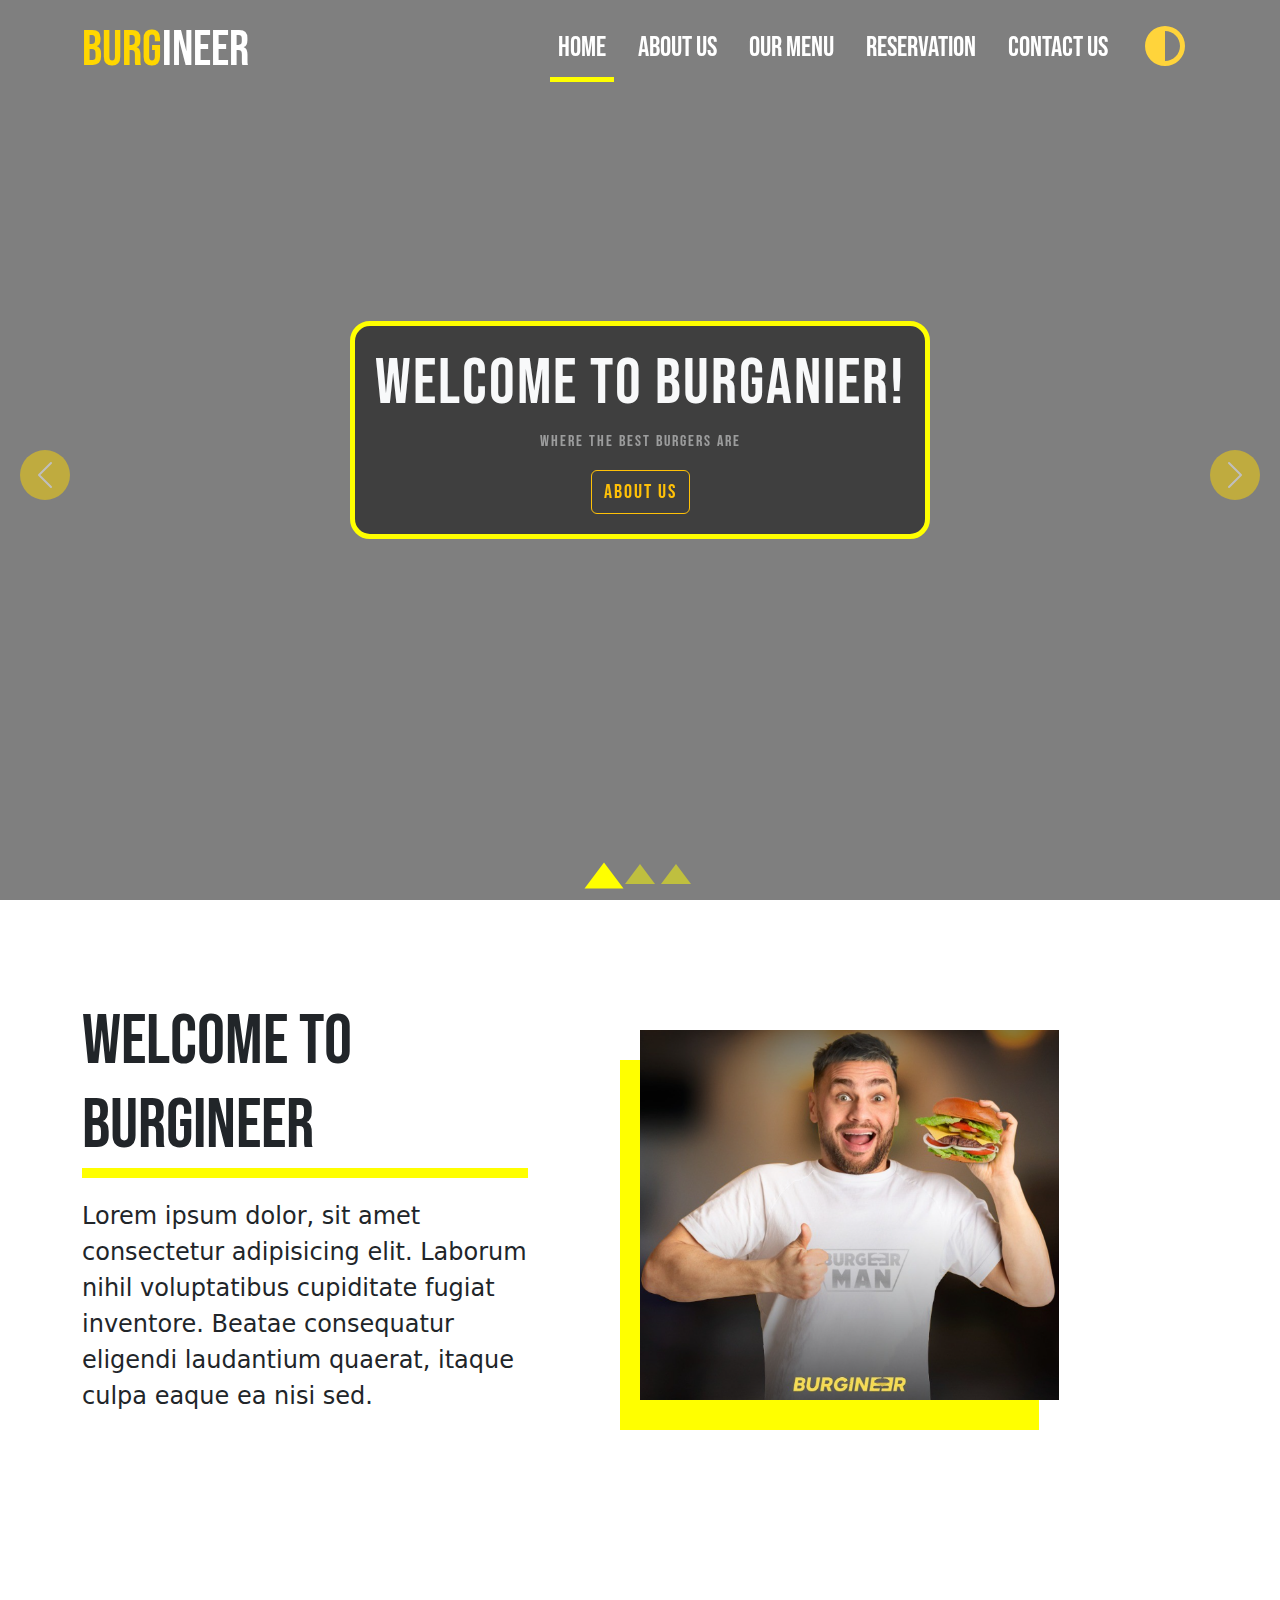
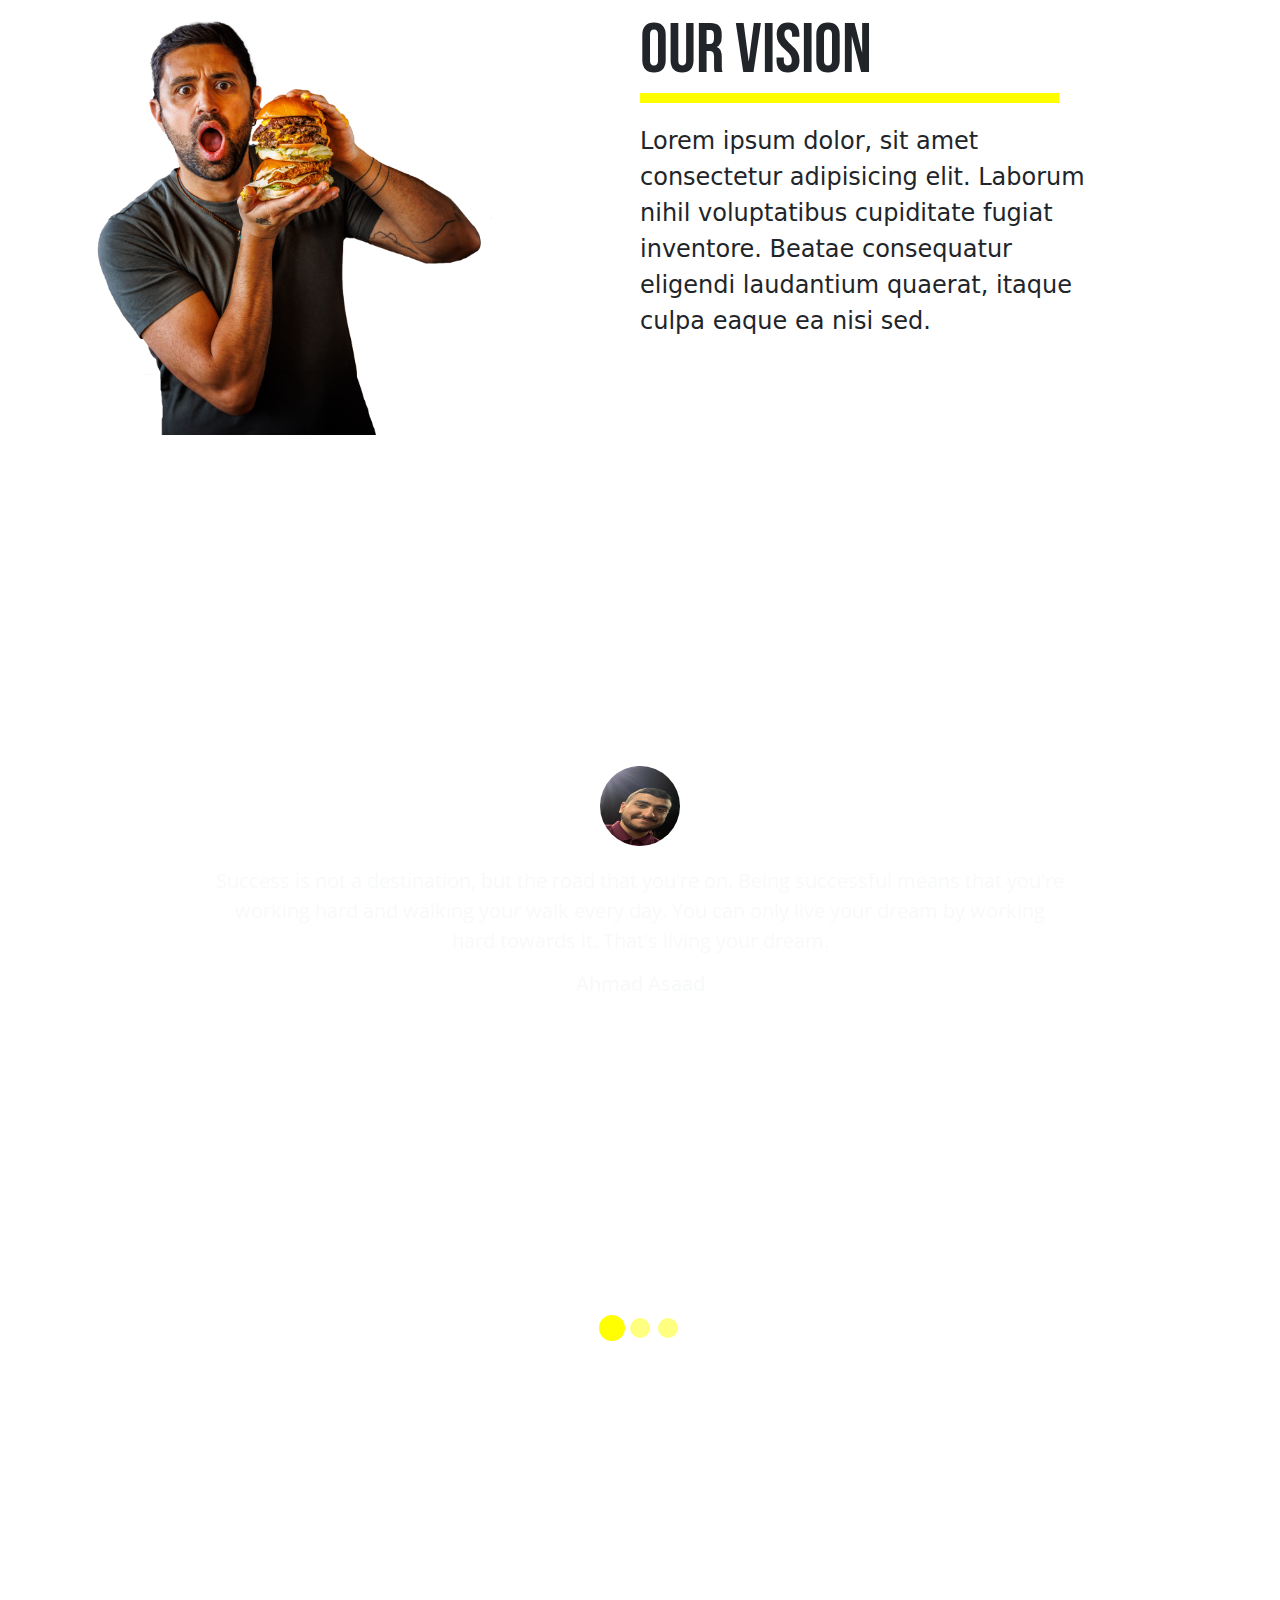
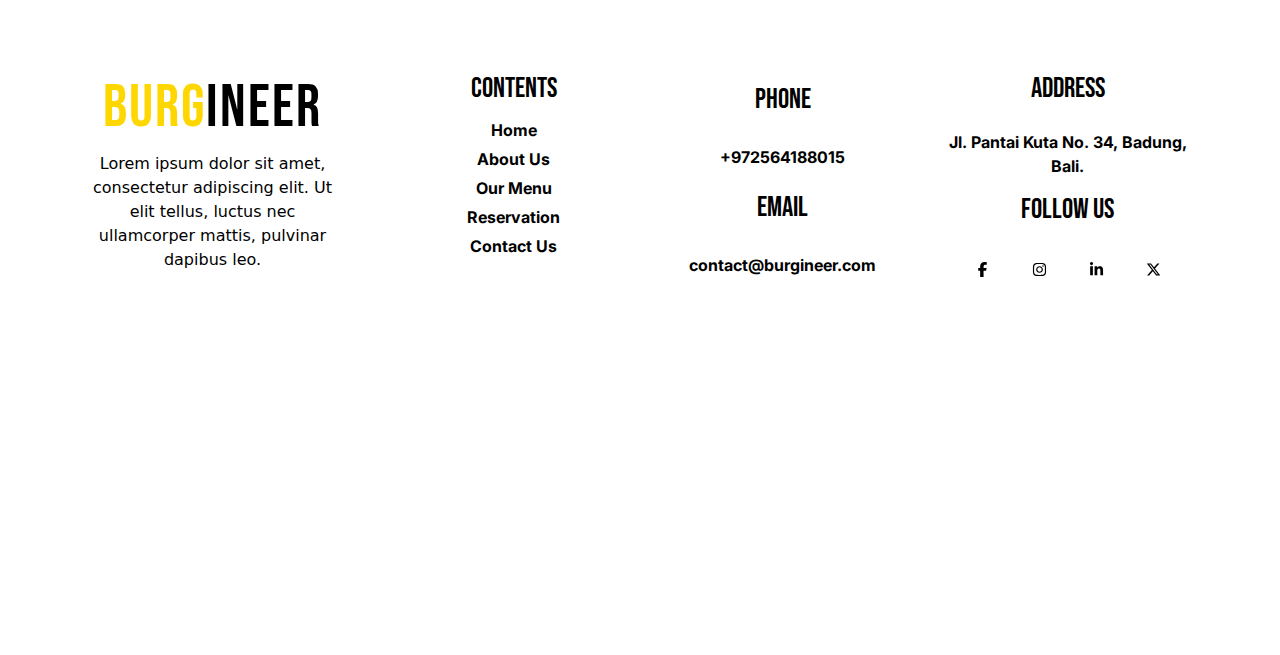
==== index.html @ ef50ca82 "first night mode" ====
<!DOCTYPE html>
<html lang="en" data-bs-theme="light">
  <head>
    <meta charset="utf-8" />
    <meta name="viewport" content="width=device-width, initial-scale=1" />
    <title>Burgineer</title>
    <link
      href="https://cdn.jsdelivr.net/npm/bootstrap@5.3.3/dist/css/bootstrap.min.css"
      rel="stylesheet"
      integrity="sha384-QWTKZyjpPEjISv5WaRU9OFeRpok6YctnYmDr5pNlyT2bRjXh0JMhjY6hW+ALEwIH"
      crossorigin="anonymous"
    />
    <link rel="stylesheet" href="./assets/css/main.css" />
    <link rel="icon" href="./assets/HeaderImgs/logo.jpg" />
  </head>
  <body >
    <header>
      <nav class="navbar light-mode  navbar-expand-lg fixed-top">
        <div class="container">
          <a class="navbar-brand" href="#"><span class="span">burg</span>ineer</a>
          <button
            class="navbar-toggler"
            type="button"
            data-bs-toggle="collapse"
            data-bs-target="#navbarSupportedContent"
            aria-controls="navbarSupportedContent"
            aria-expanded="false"
            aria-label="Toggle navigation"
          >
            <svg
              xmlns="http://www.w3.org/2000/svg"
              viewBox="0 0 448 512"
              class="xx"
            >
              <!--!Font Awesome Free 6.6.0 by @fontawesome - https://fontawesome.com License - https://fontawesome.com/license/free Copyright 2024 Fonticons, Inc.-->
              <path
                fill="#ffd700"
                d="M0 96C0 78.3 14.3 64 32 64l384 0c17.7 0 32 14.3 32 32s-14.3 32-32 32L32 128C14.3 128 0 113.7 0 96zM0 256c0-17.7 14.3-32 32-32l384 0c17.7 0 32 14.3 32 32s-14.3 32-32 32L32 288c-17.7 0-32-14.3-32-32zM448 416c0 17.7-14.3 32-32 32L32 448c-17.7 0-32-14.3-32-32s14.3-32 32-32l384 0c17.7 0 32 14.3 32 32z"
              />
            </svg>
          </button>
          <div class="collapse navbar-collapse" id="navbarSupportedContent">
            <ul class="navbar-nav ms-auto fs-3 mb-2 mb-lg-0 gap-3">
              <li class="nav-item">
                <a class="nav-link one active" aria-current="page" href="./index.html"
                  >Home</a
                >
              </li>
              <li class="nav-item">
                <a class="nav-link tow" href="#">About Us</a>
              </li>
              <li class="nav-item">
                <a class="nav-link three" href="./menu.html">Our Menu</a>
              </li>
              <li class="nav-item">
                <a class="nav-link for" href="./reservation.html">Reservation</a>
              </li>
              <li class="nav-item">
                <a class="nav-link five" href="./contact.html">Contact Us</a>
              </li>
              <li class="nav-item">
                  
                <button id="theme-toggle-btn" class="btn" >

                  <svg class="modes"  xmlns="http://www.w3.org/2000/svg" viewBox="0 0 512 512"><!--!Font Awesome Free 6.6.0 by @fontawesome - https://fontawesome.com License - https://fontawesome.com/license/free Copyright 2024 Fonticons, Inc.--><path fill="#FFD43B" d="M448 256c0-106-86-192-192-192l0 384c106 0 192-86 192-192zM0 256a256 256 0 1 1 512 0A256 256 0 1 1 0 256z"/></svg>                 
                 </button>              
           
            </li>
            </ul>
          </div>
        </div>
      </nav>
      <div id="carouselExampleCaptions" class="carousel slide vh-100">
        <div class="carousel-indicators">
          <button
            type="button"
            data-bs-target="#carouselExampleCaptions"
            data-bs-slide-to="0"
            class="active"
            aria-current="true"
            aria-label="Slide 1"
          ></button>
          <button
            type="button"
            data-bs-target="#carouselExampleCaptions"
            data-bs-slide-to="1"
            aria-label="Slide 2"
          ></button>
          <button
            type="button"
            data-bs-target="#carouselExampleCaptions"
            data-bs-slide-to="2"
            aria-label="Slide 3"
          ></button>
        </div>
        <div class="carousel-inner h-100 text-white">
          <div
            class="carousel-item active h-100"
            style="
              background-image: linear-gradient(
                  rgba(0, 0, 0, 0.5),
                  rgba(0, 0, 0, 0.5)
                ),
                url('./assets/HeaderImgs/1353005.png');
              background-size: cover;
              background-position: center;
            "
          >
            <div
              class="carousel-caption h-100 d-flex justify-content-center align-items-center"
            >
              <div class="carousel-box text-light">
                <h1>Welcome to Burganier!</h1>
                <p>where the best burgers are</p>
                <button class="btn btn-outline-warning text-capitalize">
                  about us
                </button>
              </div>
            </div>
          </div>
          <div
            class="carousel-item h-100"
            style="
              background-image: linear-gradient(
                  rgba(0, 0, 0, 0.5),
                  rgba(0, 0, 0, 0.5)
                ),
                url('./assets/HeaderImgs/pexels-anush-1431305.jpg');
              background-size: cover;
            "
          >
            <div
              class="carousel-caption h-100 d-flex justify-content-center align-items-center"
            >
              <div class="carousel-box">
                <h1>Welcome to Burganier!</h1>
                <p>where the best burgers are</p>
                <button class="btn btn-outline-warning text-capitalize">
                  about us
                </button>
              </div>
            </div>
          </div>
          <div
            class="carousel-item h-100"
            style="
              background-image: linear-gradient(
                  rgba(0, 0, 0, 0.5),
                  rgba(0, 0, 0, 0.5)
                ),
                url('./assets/HeaderImgs/1289326.jpg');
              background-size: cover;
            "
          >
            <div
              class="carousel-caption h-100 d-flex flex-column justify-content-center align-items-center"
            >
              <div class="carousel-box">
                <h1>Welcome to Burganier!</h1>
                <p>where the best burgers are</p>
                <button class="btn btn-outline-warning text-capitalize">
                  about us
                </button>
              </div>
            </div>
          </div>
        </div>
        <button
          class="carousel-control-prev"
          type="button"
          data-bs-target="#carouselExampleCaptions"
          data-bs-slide="prev"
        >
          <span class="carousel-control-prev-icon" aria-hidden="true"></span>
          <span class="visually-hidden">Previous</span>
        </button>
        <button
          class="carousel-control-next"
          type="button"
          data-bs-target="#carouselExampleCaptions"
          data-bs-slide="next"
        >
          <span class="carousel-control-next-icon" aria-hidden="true"></span>
          <span class="visually-hidden">Next</span>
        </button>
      </div>
    </header>
    <main>
      <section class="about-us">
        <div
          class="xyz container d-flex justify-content-center align-items-center h-100"
        >
          <div class="welcoming w-50">
            <h2 class="address">Welcome to Burgineer</h2>
            <p>
              Lorem ipsum dolor, sit amet consectetur adipisicing elit. Laborum
              nihil voluptatibus cupiditate fugiat inventore. Beatae consequatur
              eligendi laudantium quaerat, itaque culpa eaque ea nisi sed.
            </p>
          </div>
          <div class="burgerguy w-50">
            <img
              src="./assets/aboutimgs/burgerguy.png"
              alt=""
              class="burgerguyimg w-75"
            />
          </div>
        </div>
      </section>
      <section class="about-us">
        <div
          class="zyx container d-flex justify-content-center align-items-center h-100"
        >
          <div class="burgerguy w-50">
            <img
              src="./assets/aboutimgs/twoburgerguy.png"
              alt=""
              class="burgerguyimgtwo w-75"
            />
          </div>
          <div class="welcoming w-50">
            <h2 class="address w-75">Our Vision</h2>
            <p>
              Lorem ipsum dolor, sit amet consectetur adipisicing elit. Laborum
              nihil voluptatibus cupiditate fugiat inventore. Beatae consequatur
              eligendi laudantium quaerat, itaque culpa eaque ea nisi sed.
            </p>
          </div>
        </div>
      </section>

      <section
        class="testimonial"
        style="
          background-image: linear-gradient(
              rgba(0, 0, 0, 0.5),
              rgba(0, 0, 0, 0.5)
            ),
            url('./assets/testomonial-proimgs/best-burger-in-chicago-firefly.jpg.png');
        "
      >
        <div
          id="carouselExampleAutoplaying"
          class="carousel slide vh-100"
          data-bs-ride="carousel"
        >
          <div class="carousel-indicators">
            <button
              type="button"
              data-bs-target="#carouselExampleAutoplaying"
              data-bs-slide-to="0"
              class="active"
              aria-current="true"
              aria-label="Slide 1"
            ></button>
            <button
              type="button"
              data-bs-target="#carouselExampleAutoplaying"
              data-bs-slide-to="1"
              aria-label="Slide 2"
            ></button>
            <button
              type="button"
              data-bs-target="#carouselExampleAutoplaying"
              data-bs-slide-to="2"
              aria-label="Slide 3"
            ></button>
          </div>
          <div class="carousel-inner  h-100">
            <div class="carousel-item active h-100">
              <div
                class="carousel-caption d-flex h-100 justify-content-center align-items-center"
              >
                <div class="carousel-box w-100 text-light" style="padding: 20px">
                  <img
                    src="./assets/testomonial-proimgs/WhatsApp Image 2024-08-06 at 20.53.54_ed6c21c8.jpg"
                    alt=""
                  />
                  <p>
                    Success is not a destination, but the road that you're on.
                    Being successful means that you're working hard and walking
                    your walk every day. You can only live your dream by working
                    hard towards it. That's living your dream.
                  </p>
                  <h5>Ahmad Asaad</h5>
                </div>
              </div>
            </div>

            <div class="carousel-item h-100">
              <div
                class="carousel-caption h-100 d-flex justify-content-center align-items-center"
              >
                <div class="carousel-box w-100 text-light" style="padding: 20px">
                  <img
                    src="./assets/testomonial-proimgs/WhatsApp Image 2024-08-06 at 20.54.21_9385b75d.jpg"
                    alt=""
                  />
                  <p>
                    The essential elements of giving are power and love activity
                    and affection and the consciousness of the race testifies
                    that in the high and appropriate exercise of these is a
                    blessedness greater than any other.
                  </p>
                  <h5>Mohammed Amro</h5>
                </div>
              </div>
            </div>

            <div class="carousel-item h-100">
              <div
                class="carousel-caption h-100 d-flex justify-content-center align-items-center"
              >
                <div class="carousel-box w-100 text-light" style="padding: 20px">
                  <img src="./assets/testomonial-proimgs/person3.jpg" alt="" />
                  <p>
                    Desire is the key to motivation, but it's determination and
                    commitment to an unrelenting pursuit of your goal a
                    commitment to excellence that will enable you to attain the
                    success you seek.
                  </p>
                  <h5>Amro Shlabi</h5>
                </div>
              </div>
            </div>
          </div>
        </div>
      </section>
    </main>
    <footer class="light-mode">
      <div class="container text-center">
        
        <div class="one row justify-content-between">
        <div class="logo col-lg-3 col-md-6 col-sm-12"><h1 class="burgineer"><span>Burg</span>ineer</h1>
        <p>Lorem ipsum dolor sit amet, consectetur adipiscing elit. Ut elit tellus, luctus nec ullamcorper mattis, pulvinar dapibus leo.</p></div>
        <div class="cheack-on  col-lg-3 col-md-6 col-sm-4  ">
                <ul class="d-flex flex-column gap-1">
                  <li>
          <h3>Contents</h3>

                  </li>
                  <li><a href="#">Home</a></li>
                  <li><a href="#">About Us</a></li>
                  <li><a href="#">Our Menu</a></li>
                  <li><a href="#">Reservation</a></li>
                  <li><a href="#">Contact Us</a></li>
                </div>
                </ul>
        <div class="contact-info col-sm-4 col-md-6  col-lg-3 d-flex flex-column justify-content-around">
          <h3>Phone</h3>
          <a href="#">+972564188015</a>

          <h3>Email</h3>
          <a href="#">contact@burgineer.com</a>        
        </div>
        <div class="final-one col-lg-3 col-sm-6  col-md-6 d-flex flex-column justify-content-between">
          <h3>Address</h3>
          <a href="#">Jl. Pantai Kuta No. 34, Badung, Bali.</a>

          <h3>follow us</h3>
          <div class="icons d-flex justify-content-center">
            <a href="https://www.facebook.com/abdulalrahman.issa">
              <svg xmlns="http://www.w3.org/2000/svg" 
              viewBox="0 0 320 512">
              <!--!Font Awesome Free 6.6.0 by @fontawesome - https://fontawesome.com License - https://fontawesome.com/license/free Copyright 2024 Fonticons, Inc.--><path d="M80 299.3V512H196V299.3h86.5l18-97.8H196V166.9c0-51.7 20.3-71.5 72.7-71.5c16.3 0 29.4 .4 37 1.2V7.9C291.4 4 256.4 0 236.2 0C129.3 0 80 50.5 80 159.4v42.1H14v97.8H80z"/></svg>
            </a>
            <a href="nothing-here.html">
              <svg xmlns="http://www.w3.org/2000/svg" viewBox="0 0 448 512"><!--!Font Awesome Free 6.6.0 by @fontawesome - https://fontawesome.com License - https://fontawesome.com/license/free Copyright 2024 Fonticons, Inc.--><path d="M224.1 141c-63.6 0-114.9 51.3-114.9 114.9s51.3 114.9 114.9 114.9S339 319.5 339 255.9 287.7 141 224.1 141zm0 189.6c-41.1 0-74.7-33.5-74.7-74.7s33.5-74.7 74.7-74.7 74.7 33.5 74.7 74.7-33.6 74.7-74.7 74.7zm146.4-194.3c0 14.9-12 26.8-26.8 26.8-14.9 0-26.8-12-26.8-26.8s12-26.8 26.8-26.8 26.8 12 26.8 26.8zm76.1 27.2c-1.7-35.9-9.9-67.7-36.2-93.9-26.2-26.2-58-34.4-93.9-36.2-37-2.1-147.9-2.1-184.9 0-35.8 1.7-67.6 9.9-93.9 36.1s-34.4 58-36.2 93.9c-2.1 37-2.1 147.9 0 184.9 1.7 35.9 9.9 67.7 36.2 93.9s58 34.4 93.9 36.2c37 2.1 147.9 2.1 184.9 0 35.9-1.7 67.7-9.9 93.9-36.2 26.2-26.2 34.4-58 36.2-93.9 2.1-37 2.1-147.8 0-184.8zM398.8 388c-7.8 19.6-22.9 34.7-42.6 42.6-29.5 11.7-99.5 9-132.1 9s-102.7 2.6-132.1-9c-19.6-7.8-34.7-22.9-42.6-42.6-11.7-29.5-9-99.5-9-132.1s-2.6-102.7 9-132.1c7.8-19.6 22.9-34.7 42.6-42.6 29.5-11.7 99.5-9 132.1-9s102.7-2.6 132.1 9c19.6 7.8 34.7 22.9 42.6 42.6 11.7 29.5 9 99.5 9 132.1s2.7 102.7-9 132.1z"/></svg>
            </a>
            <a href="nothing-here.html">
              <svg xmlns="http://www.w3.org/2000/svg" viewBox="0 0 448 512"><!--!Font Awesome Free 6.6.0 by @fontawesome - https://fontawesome.com License - https://fontawesome.com/license/free Copyright 2024 Fonticons, Inc.--><path d="M100.3 448H7.4V148.9h92.9zM53.8 108.1C24.1 108.1 0 83.5 0 53.8a53.8 53.8 0 0 1 107.6 0c0 29.7-24.1 54.3-53.8 54.3zM447.9 448h-92.7V302.4c0-34.7-.7-79.2-48.3-79.2-48.3 0-55.7 37.7-55.7 76.7V448h-92.8V148.9h89.1v40.8h1.3c12.4-23.5 42.7-48.3 87.9-48.3 94 0 111.3 61.9 111.3 142.3V448z"/></svg></a>
            <a href="https://www.instagram.com/abdalruhman_yaser04/"
              ><svg xmlns="http://www.w3.org/2000/svg" viewBox="0 0 512 512"><!--!Font Awesome Free 6.6.0 by @fontawesome - https://fontawesome.com License - https://fontawesome.com/license/free Copyright 2024 Fonticons, Inc.--><path d="M389.2 48h70.6L305.6 224.2 487 464H345L233.7 318.6 106.5 464H35.8L200.7 275.5 26.8 48H172.4L272.9 180.9 389.2 48zM364.4 421.8h39.1L151.1 88h-42L364.4 421.8z"/></svg>

            </a>
          </div>
         </div>
      </div>
    
    </div>
    </footer>
    <script src="./assets/js/main.js"></script>
    <script
      src="https://cdn.jsdelivr.net/npm/bootstrap@5.3.3/dist/js/bootstrap.bundle.min.js"
      integrity="sha384-YvpcrYf0tY3lHB60NNkmXc5s9fDVZLESaAA55NDzOxhy9GkcIdslK1eN7N6jIeHz"
      crossorigin="anonymous"
    ></script>
  

  </body>
</html>
---- assets/css/main.css ----
@import url("./base.css");
/*start of header*/
.carousel-box {
  background-color: rgba(0, 0, 0, 0.5);
  padding: 20px;
  border: 5px solid yellow;
  border-radius: 20px;
}
.carousel-box h1 {
  font-family: var(--mainfont), sans-serif;
  font-size: 64px;
  letter-spacing: 2px;
}
header .carousel-box p {
  font-family: var(--mainfont), sans-serif;
  letter-spacing: 2px;
  opacity: 0.5;
}
.carousel-box button {
  font-family: var(--mainfont), sans-serif;
  font-size: 20px;
  letter-spacing: 2px;
}
.carousel-control-next,
.carousel-control-prev {
  height: 50px;
  width: 50px;
  top: 50%;
  background-color: gold;
  border-radius: 50%;
}
.carousel-control-next {
  right: 20px;
}
.carousel-control-prev {
  left: 20px;
}
.carousel-indicators .active {
  transition: transform 1s;
  transform: scale(1.3);
}
.carousel-indicators [data-bs-target] {
  transition:  0.5s;
  width: 0;
  height: 0;
  border-left: 15px solid transparent;
  border-right: 15px solid transparent;
  border-bottom: 20px solid yellow;
}
/*end of carousal*/

/*start of about-us*/
.about-us {
  margin-top: 100px;
}
.burgerguyimg {
  animation-name: moveUpDown;
  animation-duration: 4s;
  animation-iteration-count: infinite;
  box-shadow: -20px 30px yellow;
}
.welcoming .address {
  font-size: 70px;
  margin-bottom: 20px;
  border-bottom-color: yellow;
  border-bottom-style: solid;
  border-bottom-width: 10px;
  width: 80%;
  font-family: var(--mainfont);
}

.welcoming p {
  width: 80%;

  font-size: x-large;
}

.burgerguyimgtwo {
  animation-name: rightandleft;
  animation-duration: 4s;
  animation-iteration-count: infinite;
}
@keyframes rightandleft {
  0%,
  100% {
    transform: translateX(0);
  }
  50% {
    transform: translateX(60px);
  }
}
@keyframes moveUpDown {
  0%,
  100% {
    transform: translateY(0);
  }
  50% {
    transform: translateY(20px);
  }
}
@media (max-width: 1000px) {
  .welcoming .address {
    font-size: 50px;
    width: 70%;
  }
  .welcoming p {
    width: 70%;

    font-size: large;
  }
}
@media (max-width: 800px) {
  .welcoming .address {
    font-size: 30px;
  }
  .welcoming p {
    font-size: normal;
  }
}
@media (max-width: 451px) {
  .welcoming .address {
    width: 100%;
  }
  .welcoming p {
    width: 100%;
  }
}
@media (max-width: 451px) {
  .zyx {
    flex-direction: column-reverse;
  }
  .xyz {
    flex-direction: column;
  }
}
/*end of about us sections*/
/*start of testomonial*/
.testimonial {
  background-size: cover;
  background-position: center;
  background-attachment: fixed;
  margin-top: 20px;
}
.carousel-box img {
  width: 80px;
  height: 80px;
  border-radius: 80px;
  margin-bottom: 20px;
}
.testimonial .carousel-box {
  opacity: 1;
  font-family: "Open Sans", sans-serif;
  font-size: 20px;
  border: 0;
  background: none;
}
.testimonial .carousel-indicators [data-bs-target] {
  width: 20px;
  height: 20px;
  border-radius: 50%;
  background-color: yellow !important;
  border: 1px solid transparent;
  margin: 0 3px;
}
@media (max-width: 380px) {
  .testimonial .carousel-box {
    font-size: 15px;
  }
}
/*end of testomonial*/
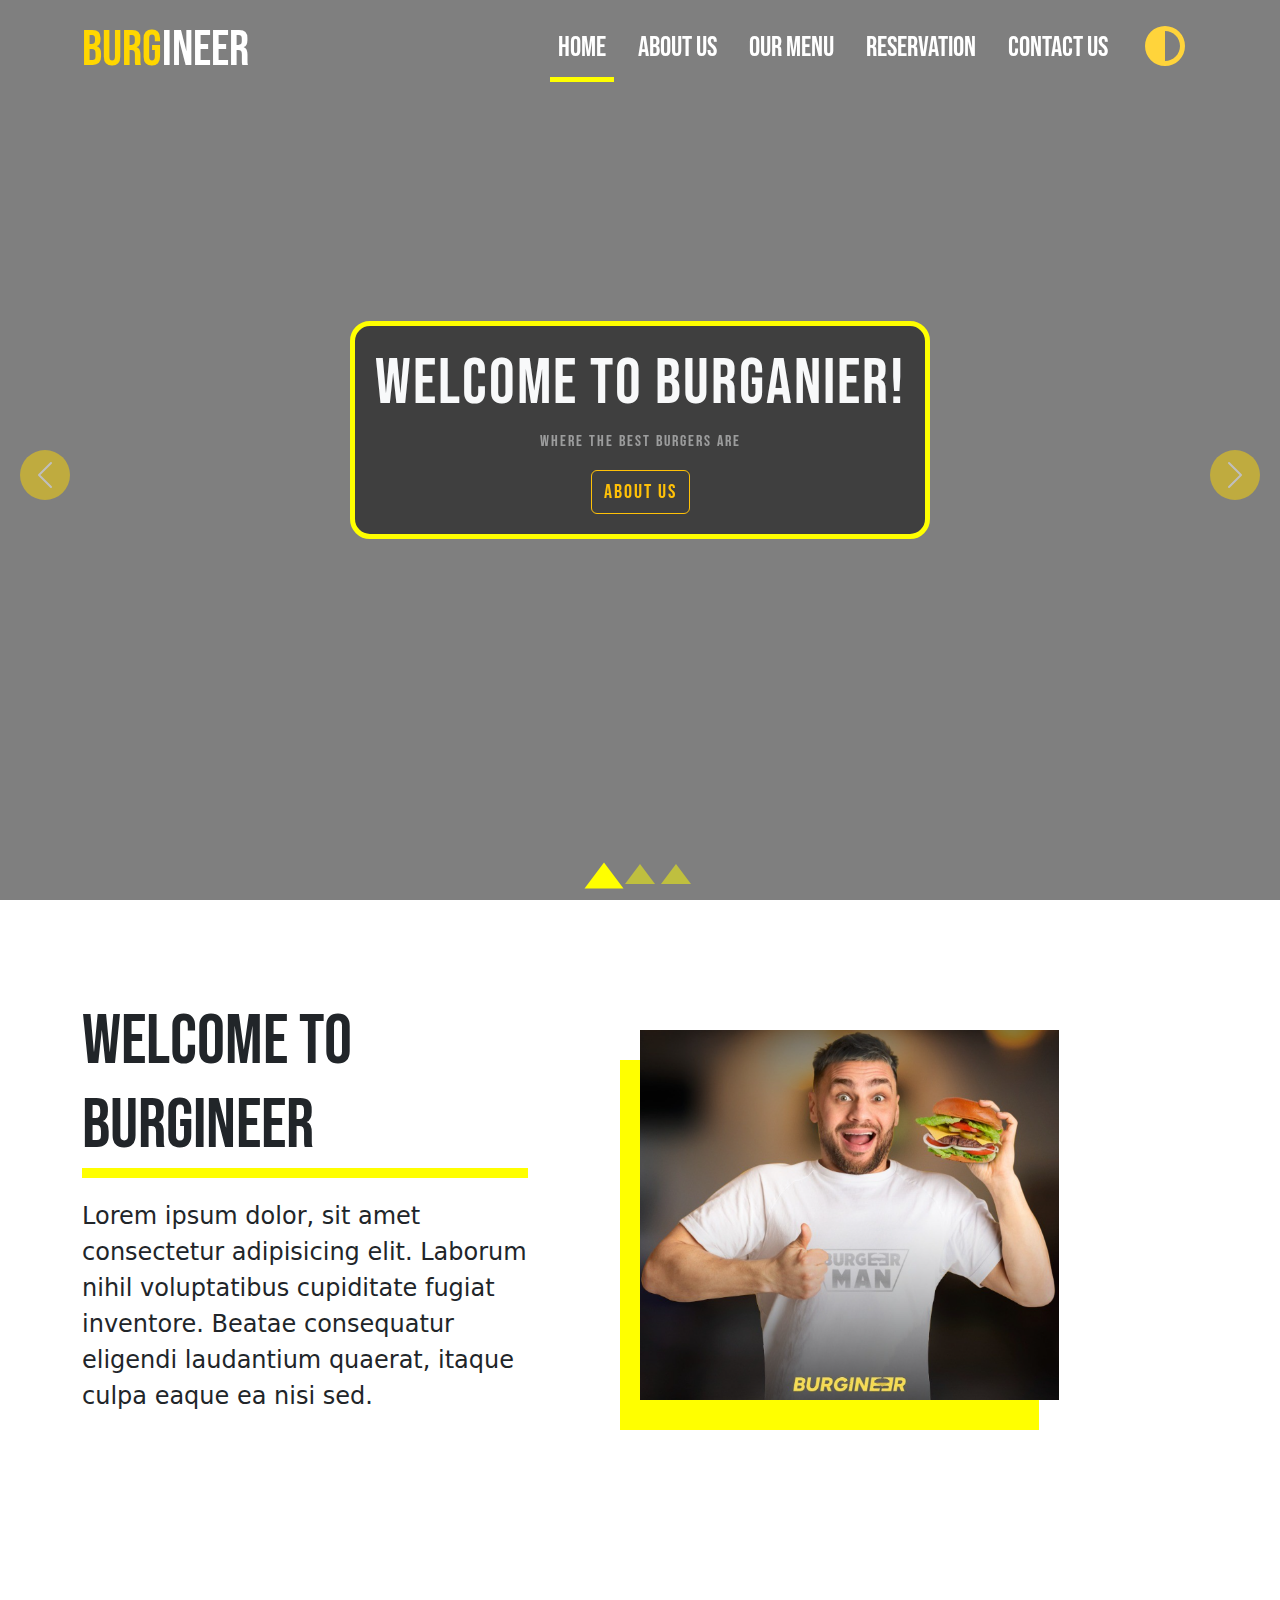
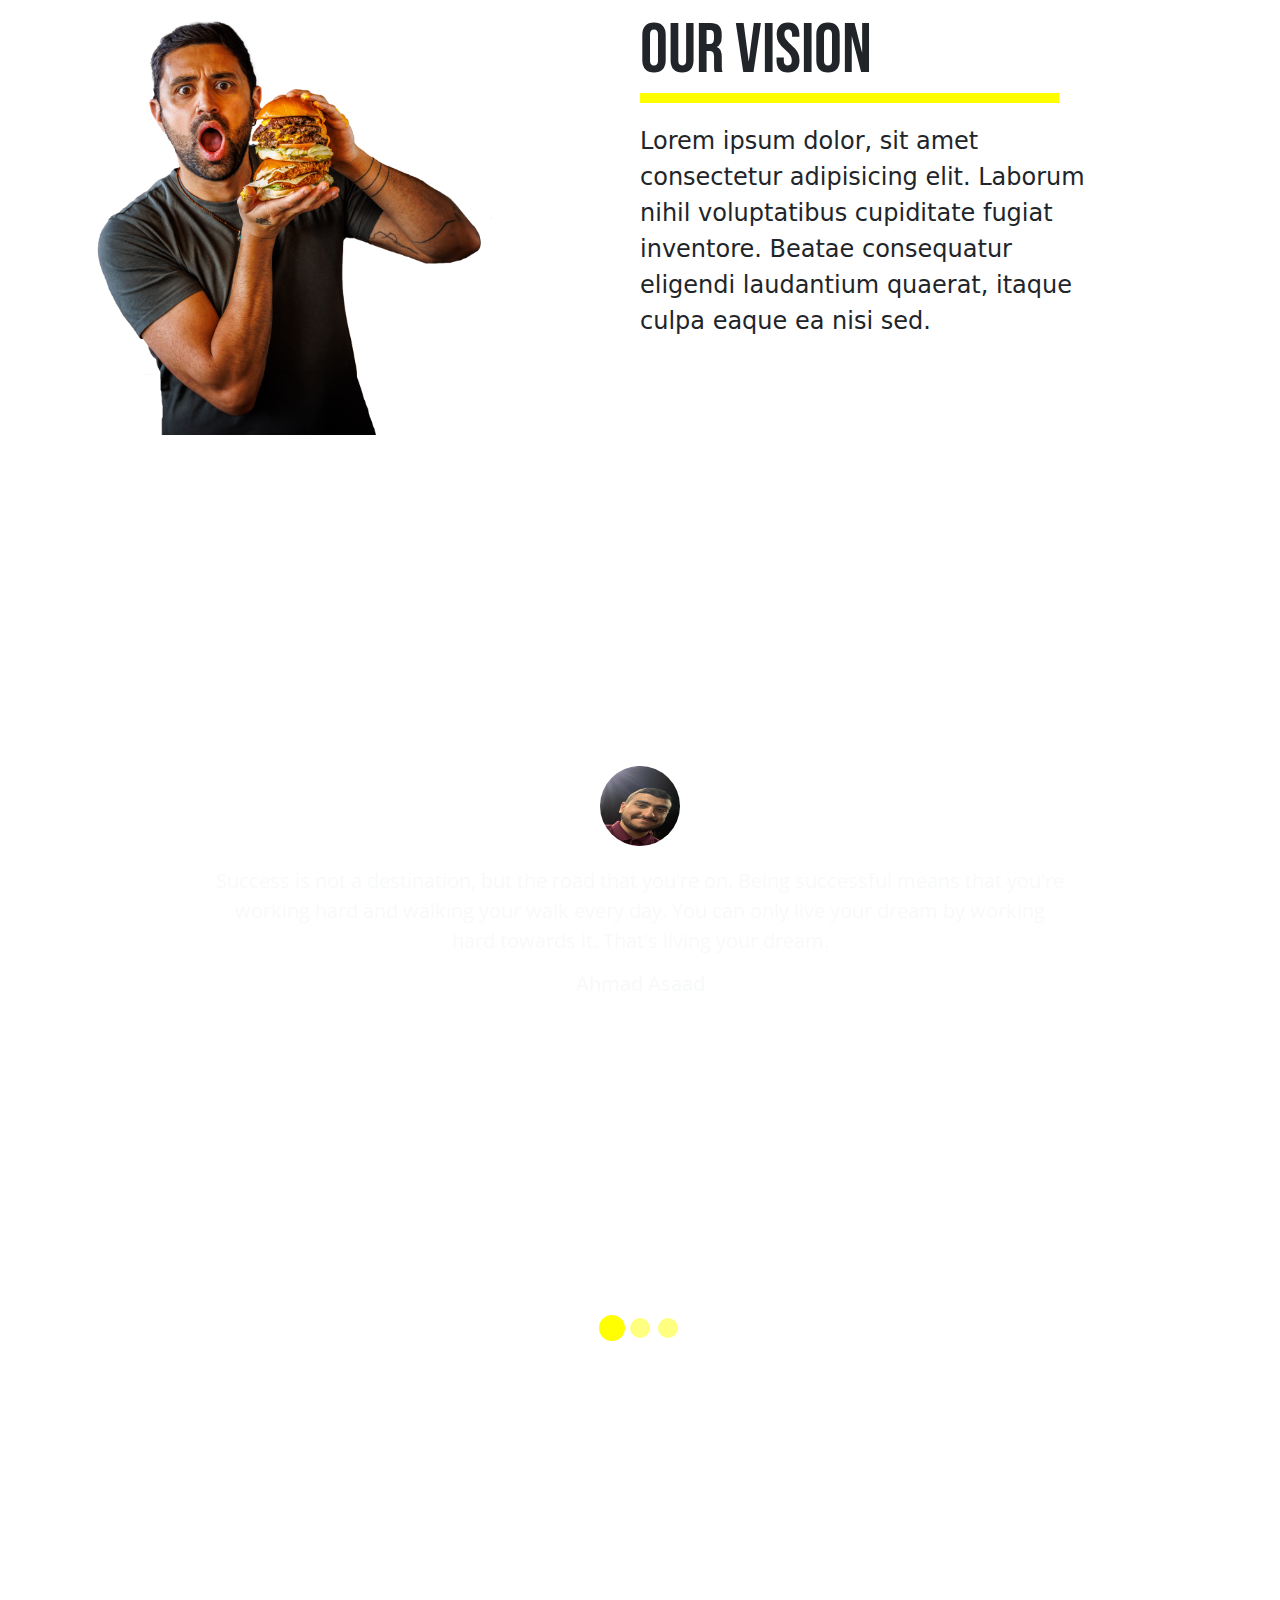
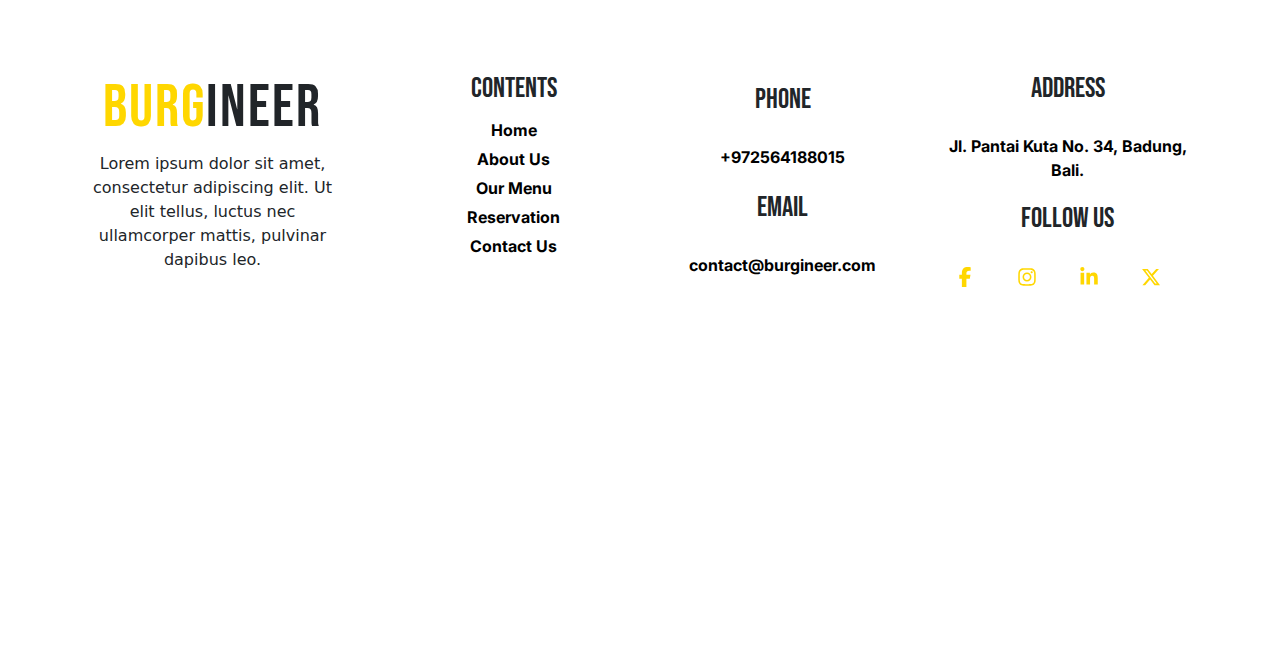
==== commit e7d97a20: "footer dark mode" ====
--- a/index.html
+++ b/index.html
@@ -334,44 +334,43 @@
         <div class="logo col-lg-3 col-md-6 col-sm-12"><h1 class="burgineer"><span>Burg</span>ineer</h1>
         <p>Lorem ipsum dolor sit amet, consectetur adipiscing elit. Ut elit tellus, luctus nec ullamcorper mattis, pulvinar dapibus leo.</p></div>
         <div class="cheack-on  col-lg-3 col-md-6 col-sm-4  ">
-                <ul class="d-flex flex-column gap-1">
+                <ul class="d-flex flex-column gap-1 pls">
                   <li>
           <h3>Contents</h3>
 
                   </li>
-                  <li><a href="#">Home</a></li>
-                  <li><a href="#">About Us</a></li>
-                  <li><a href="#">Our Menu</a></li>
-                  <li><a href="#">Reservation</a></li>
-                  <li><a href="#">Contact Us</a></li>
+                  <li><a class="one- aa" href="./index.html">Home</a></li>
+                  <li><a href="#" class="two-">About Us</a></li>
+                  <li><a href="./menu.html" class="three-">Our Menu</a></li>
+                  <li><a href="./reservation.html" class="four-">Reservation</a></li>
+                  <li><a href="./contact.html" class="five-">Contact Us</a></li>
                 </div>
                 </ul>
         <div class="contact-info col-sm-4 col-md-6  col-lg-3 d-flex flex-column justify-content-around">
           <h3>Phone</h3>
-          <a href="#">+972564188015</a>
+          <a href="#" class="six-">+972564188015</a>
 
           <h3>Email</h3>
-          <a href="#">contact@burgineer.com</a>        
+          <a href="#" class="seven-">contact@burgineer.com</a>        
         </div>
         <div class="final-one col-lg-3 col-sm-6  col-md-6 d-flex flex-column justify-content-between">
           <h3>Address</h3>
-          <a href="#">Jl. Pantai Kuta No. 34, Badung, Bali.</a>
+          <a href="#" class="ate-">Jl. Pantai Kuta No. 34, Badung, Bali.</a>
 
           <h3>follow us</h3>
           <div class="icons d-flex justify-content-center">
             <a href="https://www.facebook.com/abdulalrahman.issa">
-              <svg xmlns="http://www.w3.org/2000/svg" 
-              viewBox="0 0 320 512">
-              <!--!Font Awesome Free 6.6.0 by @fontawesome - https://fontawesome.com License - https://fontawesome.com/license/free Copyright 2024 Fonticons, Inc.--><path d="M80 299.3V512H196V299.3h86.5l18-97.8H196V166.9c0-51.7 20.3-71.5 72.7-71.5c16.3 0 29.4 .4 37 1.2V7.9C291.4 4 256.4 0 236.2 0C129.3 0 80 50.5 80 159.4v42.1H14v97.8H80z"/></svg>
+             <svg xmlns="http://www.w3.org/2000/svg" viewBox="0 0 320 512"><!--!Font Awesome Free 6.6.0 by @fontawesome - https://fontawesome.com License - https://fontawesome.com/license/free Copyright 2024 Fonticons, Inc.--><path fill="#ffd700" d="M80 299.3V512H196V299.3h86.5l18-97.8H196V166.9c0-51.7 20.3-71.5 72.7-71.5c16.3 0 29.4 .4 37 1.2V7.9C291.4 4 256.4 0 236.2 0C129.3 0 80 50.5 80 159.4v42.1H14v97.8H80z"/></svg>
             </a>
-            <a href="nothing-here.html">
-              <svg xmlns="http://www.w3.org/2000/svg" viewBox="0 0 448 512"><!--!Font Awesome Free 6.6.0 by @fontawesome - https://fontawesome.com License - https://fontawesome.com/license/free Copyright 2024 Fonticons, Inc.--><path d="M224.1 141c-63.6 0-114.9 51.3-114.9 114.9s51.3 114.9 114.9 114.9S339 319.5 339 255.9 287.7 141 224.1 141zm0 189.6c-41.1 0-74.7-33.5-74.7-74.7s33.5-74.7 74.7-74.7 74.7 33.5 74.7 74.7-33.6 74.7-74.7 74.7zm146.4-194.3c0 14.9-12 26.8-26.8 26.8-14.9 0-26.8-12-26.8-26.8s12-26.8 26.8-26.8 26.8 12 26.8 26.8zm76.1 27.2c-1.7-35.9-9.9-67.7-36.2-93.9-26.2-26.2-58-34.4-93.9-36.2-37-2.1-147.9-2.1-184.9 0-35.8 1.7-67.6 9.9-93.9 36.1s-34.4 58-36.2 93.9c-2.1 37-2.1 147.9 0 184.9 1.7 35.9 9.9 67.7 36.2 93.9s58 34.4 93.9 36.2c37 2.1 147.9 2.1 184.9 0 35.9-1.7 67.7-9.9 93.9-36.2 26.2-26.2 34.4-58 36.2-93.9 2.1-37 2.1-147.8 0-184.8zM398.8 388c-7.8 19.6-22.9 34.7-42.6 42.6-29.5 11.7-99.5 9-132.1 9s-102.7 2.6-132.1-9c-19.6-7.8-34.7-22.9-42.6-42.6-11.7-29.5-9-99.5-9-132.1s-2.6-102.7 9-132.1c7.8-19.6 22.9-34.7 42.6-42.6 29.5-11.7 99.5-9 132.1-9s102.7-2.6 132.1 9c19.6 7.8 34.7 22.9 42.6 42.6 11.7 29.5 9 99.5 9 132.1s2.7 102.7-9 132.1z"/></svg>
+            <a href="https://www.instagram.com/abood_yaser04/">
+              <svg xmlns="http://www.w3.org/2000/svg" viewBox="0 0 448 512"><!--!Font Awesome Free 6.6.0 by @fontawesome - https://fontawesome.com License - https://fontawesome.com/license/free Copyright 2024 Fonticons, Inc.--><path fill="#ffd700" d="M224.1 141c-63.6 0-114.9 51.3-114.9 114.9s51.3 114.9 114.9 114.9S339 319.5 339 255.9 287.7 141 224.1 141zm0 189.6c-41.1 0-74.7-33.5-74.7-74.7s33.5-74.7 74.7-74.7 74.7 33.5 74.7 74.7-33.6 74.7-74.7 74.7zm146.4-194.3c0 14.9-12 26.8-26.8 26.8-14.9 0-26.8-12-26.8-26.8s12-26.8 26.8-26.8 26.8 12 26.8 26.8zm76.1 27.2c-1.7-35.9-9.9-67.7-36.2-93.9-26.2-26.2-58-34.4-93.9-36.2-37-2.1-147.9-2.1-184.9 0-35.8 1.7-67.6 9.9-93.9 36.1s-34.4 58-36.2 93.9c-2.1 37-2.1 147.9 0 184.9 1.7 35.9 9.9 67.7 36.2 93.9s58 34.4 93.9 36.2c37 2.1 147.9 2.1 184.9 0 35.9-1.7 67.7-9.9 93.9-36.2 26.2-26.2 34.4-58 36.2-93.9 2.1-37 2.1-147.8 0-184.8zM398.8 388c-7.8 19.6-22.9 34.7-42.6 42.6-29.5 11.7-99.5 9-132.1 9s-102.7 2.6-132.1-9c-19.6-7.8-34.7-22.9-42.6-42.6-11.7-29.5-9-99.5-9-132.1s-2.6-102.7 9-132.1c7.8-19.6 22.9-34.7 42.6-42.6 29.5-11.7 99.5-9 132.1-9s102.7-2.6 132.1 9c19.6 7.8 34.7 22.9 42.6 42.6 11.7 29.5 9 99.5 9 132.1s2.7 102.7-9 132.1z"/>
+              </svg>
             </a>
-            <a href="nothing-here.html">
-              <svg xmlns="http://www.w3.org/2000/svg" viewBox="0 0 448 512"><!--!Font Awesome Free 6.6.0 by @fontawesome - https://fontawesome.com License - https://fontawesome.com/license/free Copyright 2024 Fonticons, Inc.--><path d="M100.3 448H7.4V148.9h92.9zM53.8 108.1C24.1 108.1 0 83.5 0 53.8a53.8 53.8 0 0 1 107.6 0c0 29.7-24.1 54.3-53.8 54.3zM447.9 448h-92.7V302.4c0-34.7-.7-79.2-48.3-79.2-48.3 0-55.7 37.7-55.7 76.7V448h-92.8V148.9h89.1v40.8h1.3c12.4-23.5 42.7-48.3 87.9-48.3 94 0 111.3 61.9 111.3 142.3V448z"/></svg></a>
-            <a href="https://www.instagram.com/abdalruhman_yaser04/"
-              ><svg xmlns="http://www.w3.org/2000/svg" viewBox="0 0 512 512"><!--!Font Awesome Free 6.6.0 by @fontawesome - https://fontawesome.com License - https://fontawesome.com/license/free Copyright 2024 Fonticons, Inc.--><path d="M389.2 48h70.6L305.6 224.2 487 464H345L233.7 318.6 106.5 464H35.8L200.7 275.5 26.8 48H172.4L272.9 180.9 389.2 48zM364.4 421.8h39.1L151.1 88h-42L364.4 421.8z"/></svg>
-
+            <a href="www.linkedin.com/in/abdalruhman-issa">
+              <svg xmlns="http://www.w3.org/2000/svg" viewBox="0 0 448 512"><!--!Font Awesome Free 6.6.0 by @fontawesome - https://fontawesome.com License - https://fontawesome.com/license/free Copyright 2024 Fonticons, Inc.--><path fill="#ffd700" d="M100.3 448H7.4V148.9h92.9zM53.8 108.1C24.1 108.1 0 83.5 0 53.8a53.8 53.8 0 0 1 107.6 0c0 29.7-24.1 54.3-53.8 54.3zM447.9 448h-92.7V302.4c0-34.7-.7-79.2-48.3-79.2-48.3 0-55.7 37.7-55.7 76.7V448h-92.8V148.9h89.1v40.8h1.3c12.4-23.5 42.7-48.3 87.9-48.3 94 0 111.3 61.9 111.3 142.3V448z"/></svg>
+            </a>
+            <a href="https://x.com/FireFlyRiyadh">
+              <svg xmlns="http://www.w3.org/2000/svg" viewBox="0 0 512 512"><!--!Font Awesome Free 6.6.0 by @fontawesome - https://fontawesome.com License - https://fontawesome.com/license/free Copyright 2024 Fonticons, Inc.--><path fill="#ffd700" d="M389.2 48h70.6L305.6 224.2 487 464H345L233.7 318.6 106.5 464H35.8L200.7 275.5 26.8 48H172.4L272.9 180.9 389.2 48zM364.4 421.8h39.1L151.1 88h-42L364.4 421.8z"/></svg>
             </a>
           </div>
          </div>
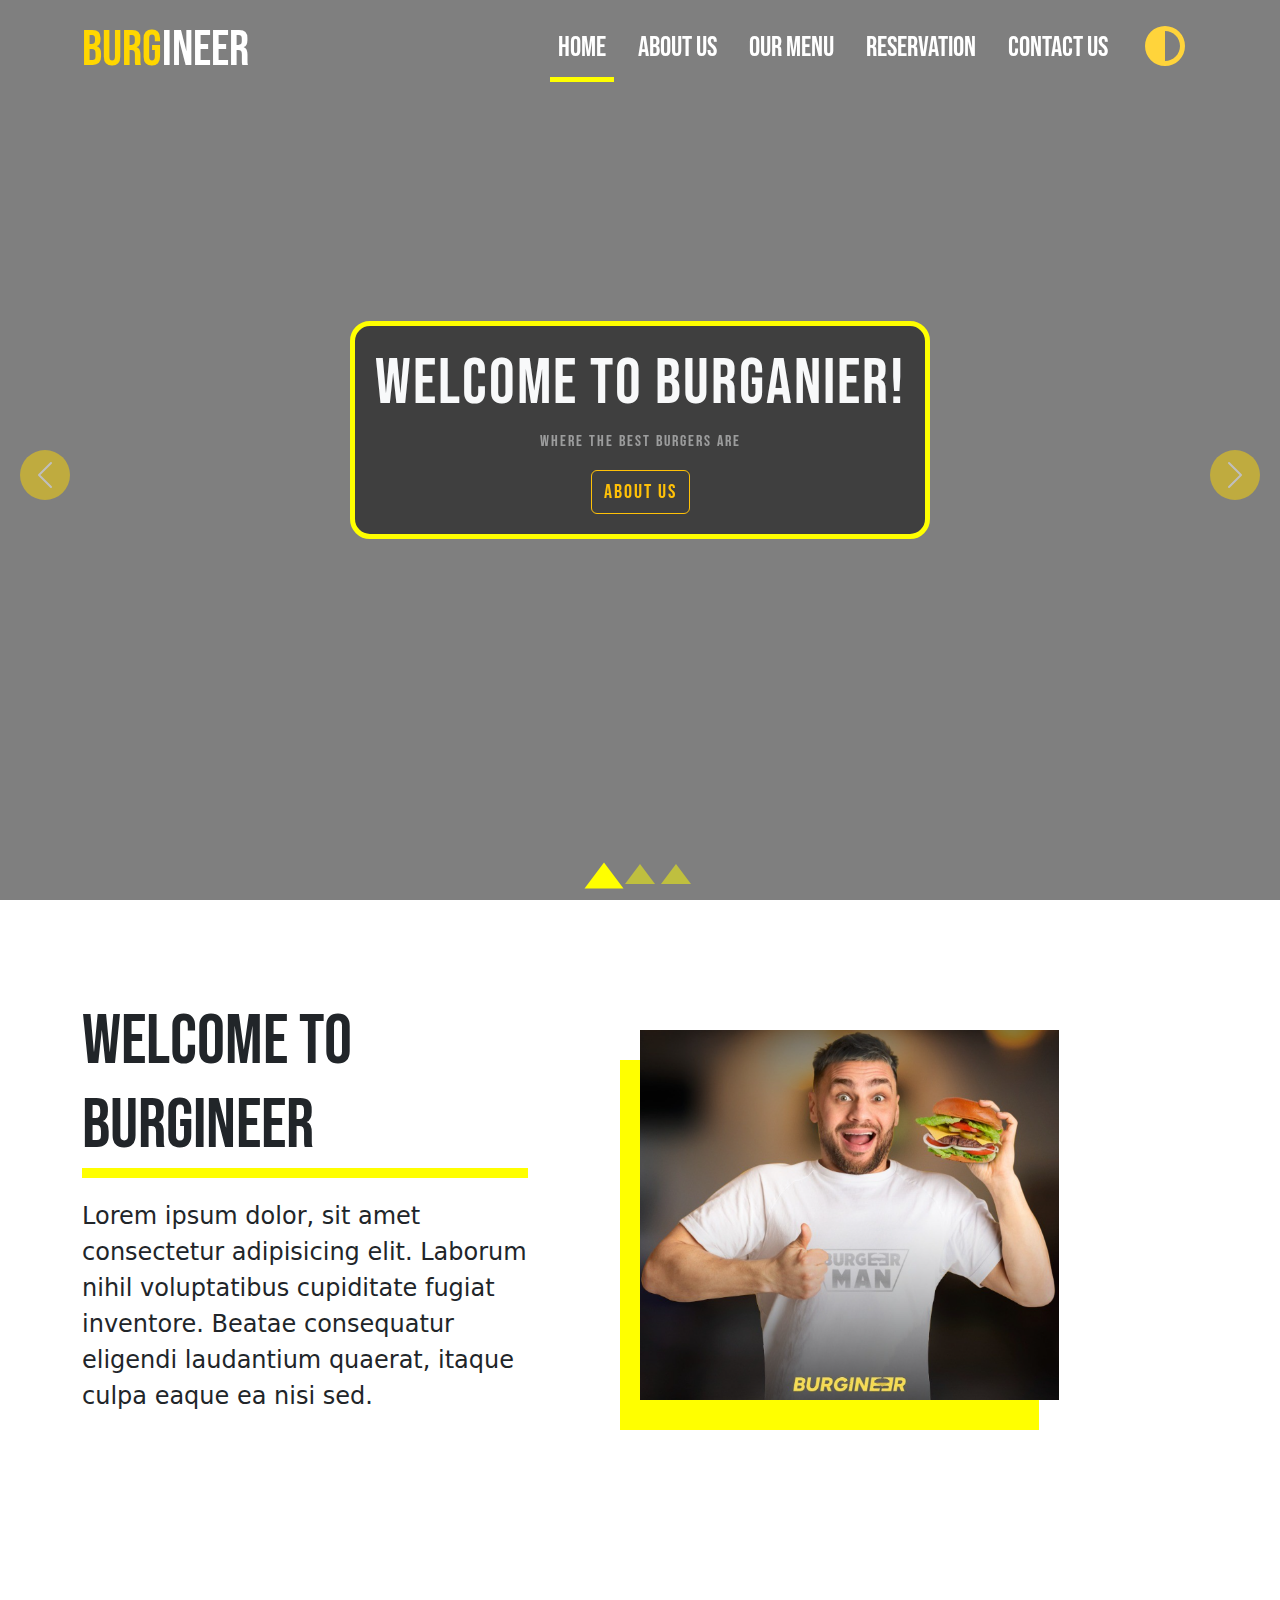
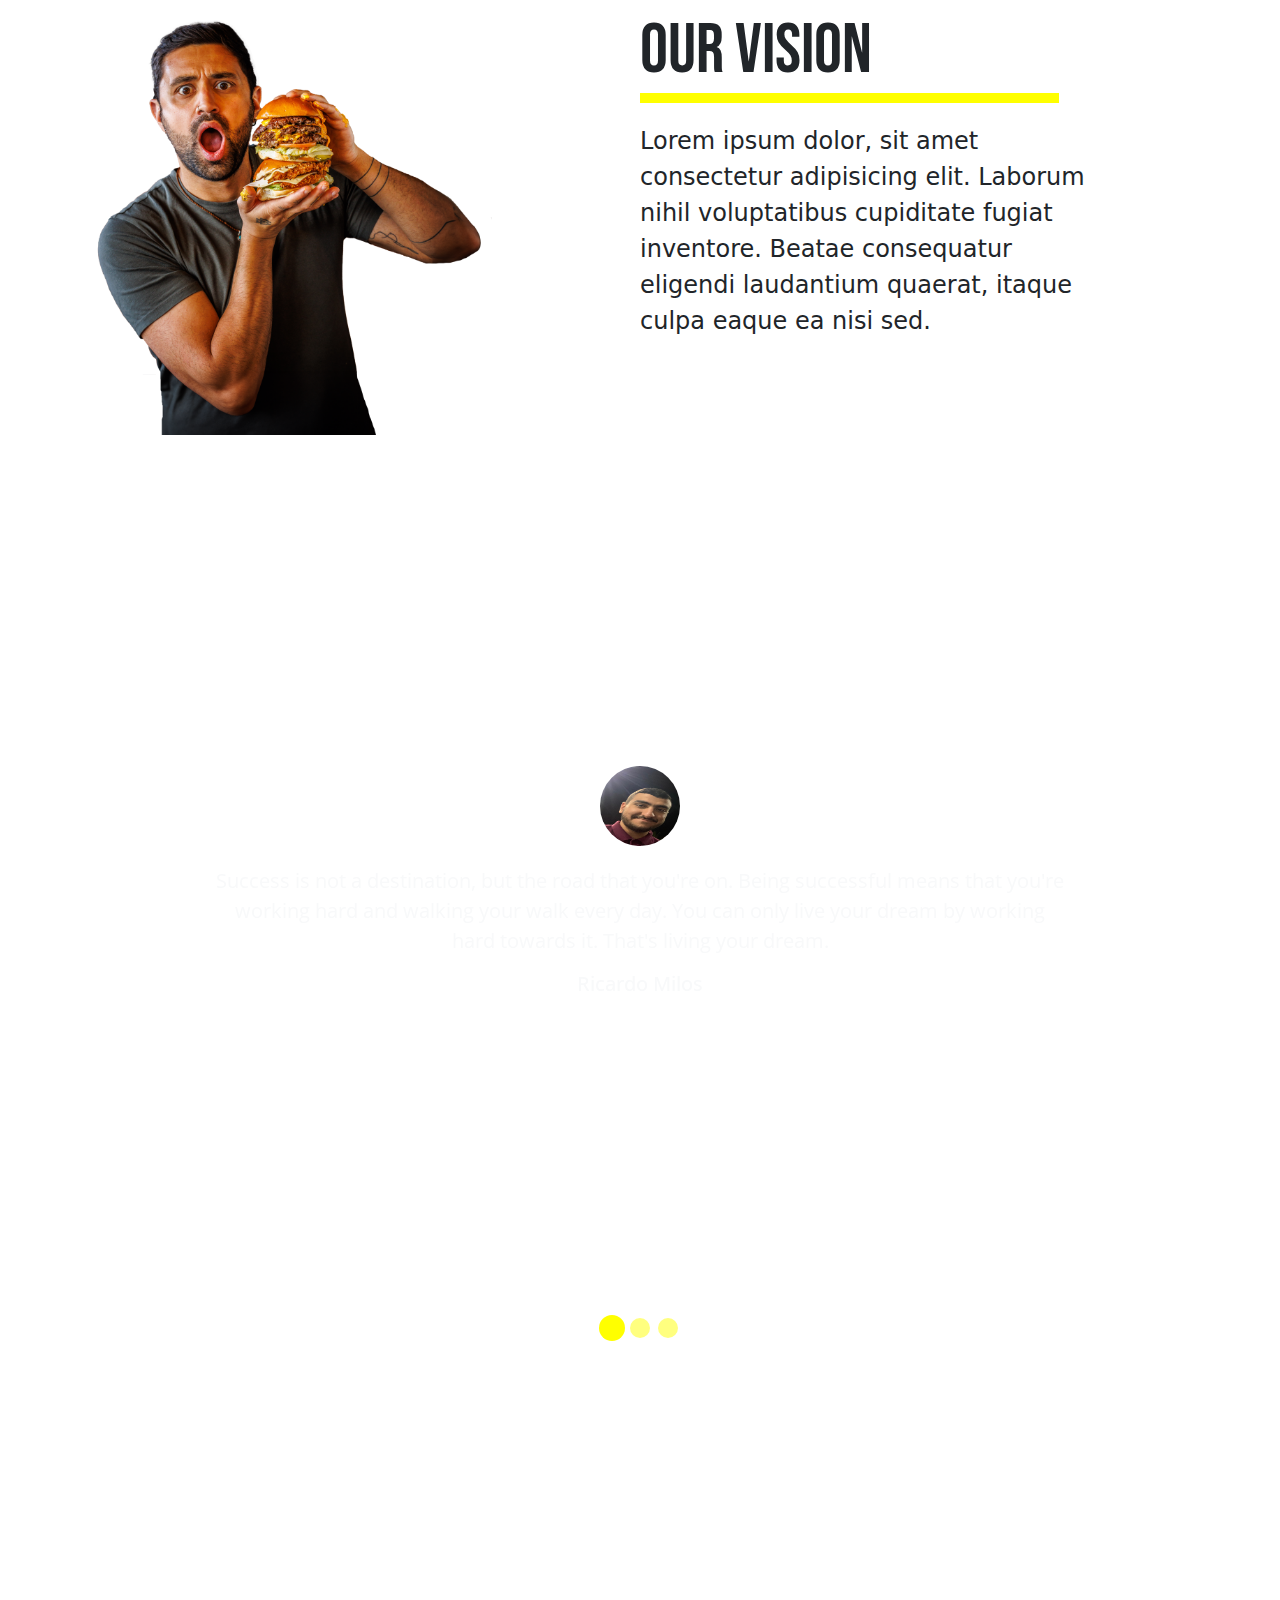
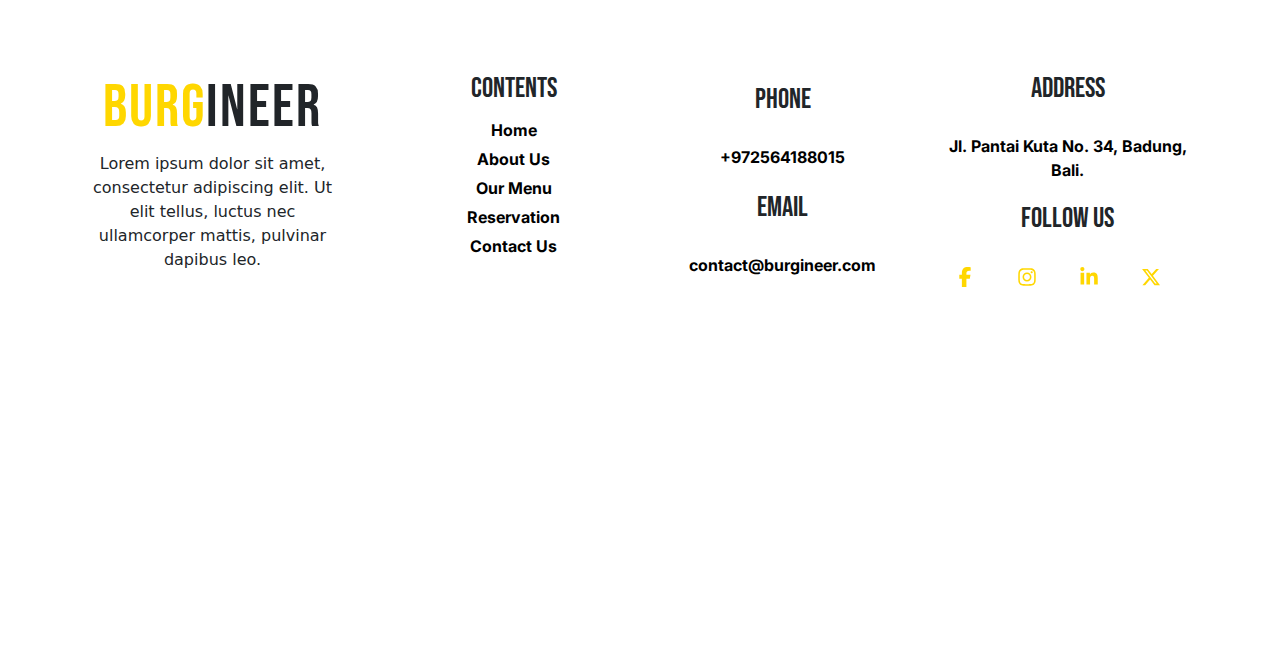
==== commit 1a210ee5: "about us" ====
--- a/index.html
+++ b/index.html
@@ -12,6 +12,7 @@
     />
     <link rel="stylesheet" href="./assets/css/main.css" />
     <link rel="icon" href="./assets/HeaderImgs/logo.jpg" />
+   
   </head>
   <body >
     <header>
@@ -47,7 +48,7 @@
                 >
               </li>
               <li class="nav-item">
-                <a class="nav-link tow" href="#">About Us</a>
+                <a class="nav-link tow" href="./about.html">About Us</a>
               </li>
               <li class="nav-item">
                 <a class="nav-link three" href="./menu.html">Our Menu</a>
@@ -95,7 +96,7 @@
         </div>
         <div class="carousel-inner h-100 text-white">
           <div
-            class="carousel-item active h-100"
+            class="carousel-item dynamic-image active h-100"
             style="
               background-image: linear-gradient(
                   rgba(0, 0, 0, 0.5),
@@ -282,7 +283,7 @@
                     your walk every day. You can only live your dream by working
                     hard towards it. That's living your dream.
                   </p>
-                  <h5>Ahmad Asaad</h5>
+                  <h5>Ricardo Milos</h5>
                 </div>
               </div>
             </div>
@@ -302,7 +303,7 @@
                     that in the high and appropriate exercise of these is a
                     blessedness greater than any other.
                   </p>
-                  <h5>Mohammed Amro</h5>
+                  <h5>Knuckels Al-shihri</h5>
                 </div>
               </div>
             </div>
@@ -384,7 +385,6 @@
       integrity="sha384-YvpcrYf0tY3lHB60NNkmXc5s9fDVZLESaAA55NDzOxhy9GkcIdslK1eN7N6jIeHz"
       crossorigin="anonymous"
     ></script>
-  
-
+   
   </body>
 </html>
